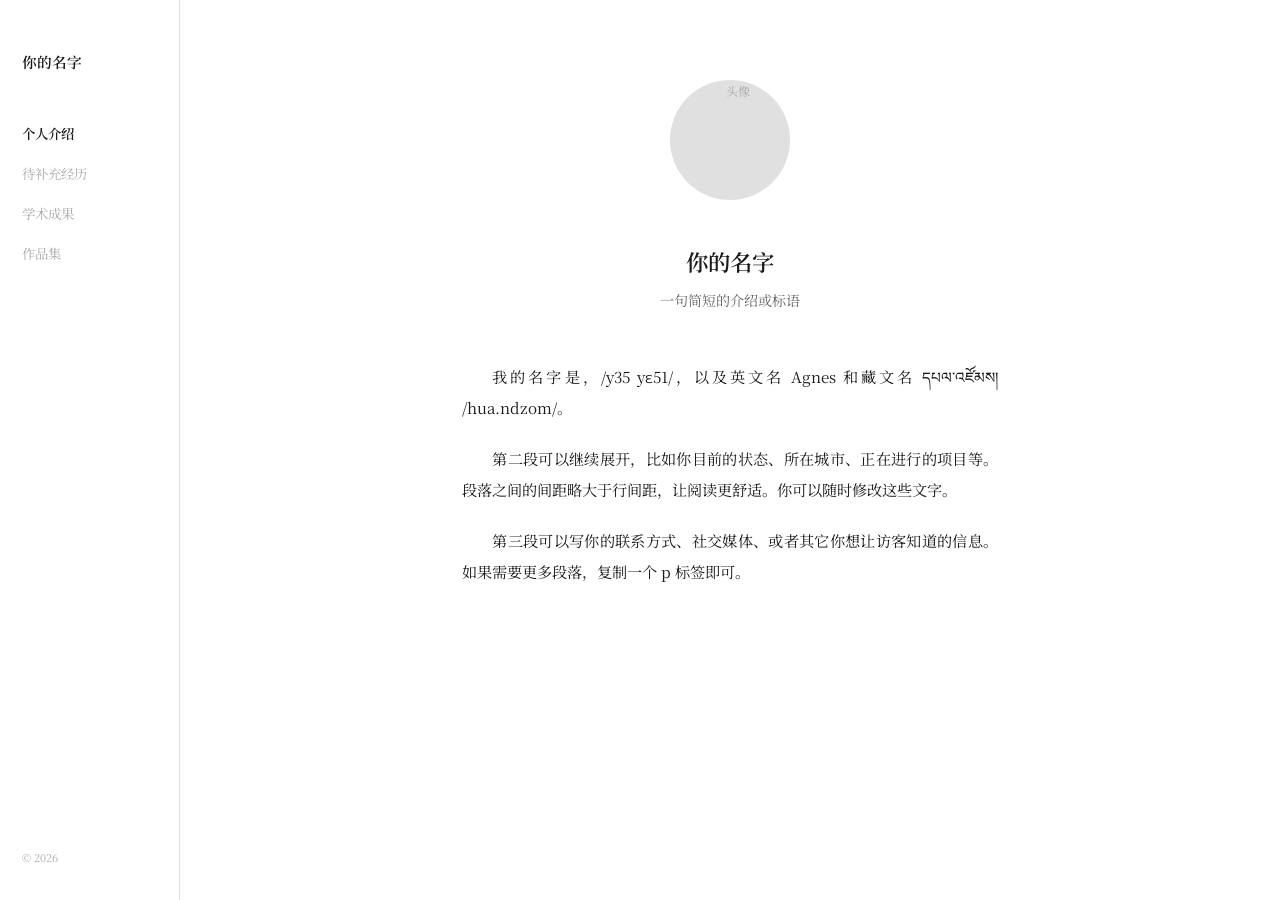
==== index.html @ c1b77a3e "修复头像：将图片放入 .avatar 容器内" ====
<!DOCTYPE html>
<html lang="zh-CN">
<head>
  <meta charset="UTF-8">
  <meta name="viewport" content="width=device-width, initial-scale=1.0">
  <title>个人主页</title>
  <link rel="stylesheet" href="style.css">
</head>
<body>

  <aside class="sidebar">
    <a href="index.html" class="sidebar-name">你的名字</a>
    <button class="mobile-toggle" onclick="document.querySelector('.sidebar-nav').classList.toggle('open')">☰</button>
    <ul class="sidebar-nav">
      <li><a href="index.html" class="active">个人介绍</a></li>
      <li><a href="experience.html">待补充经历</a></li>
      <li><a href="academic.html">学术成果</a></li>
      <li><a href="works/index.html">作品集</a></li>
    </ul>
    <div class="sidebar-footer">© 2026</div>
  </aside>

  <main class="main">
    <div class="content-area">
      <div class="home-centered">

        <div class="avatar"><img src="你的图片.jpeg" alt="头像"></div>

        <h1 class="home-name">你的名字</h1>
        <p class="home-tagline">一句简短的介绍或标语</p>
      </div>

      <div class="home-bio">
        <p>我的名字是，/y35 yɛ51/，以及英文名 Agnes 和藏文名 དཔལ་འཛོམས། /hua.ndzom/。</p>
        <p>第二段可以继续展开，比如你目前的状态、所在城市、正在进行的项目等。段落之间的间距略大于行间距，让阅读更舒适。你可以随时修改这些文字。</p>
        <p>第三段可以写你的联系方式、社交媒体、或者其它你想让访客知道的信息。如果需要更多段落，复制一个 p 标签即可。</p>
      </div>
    </div>
  </main>

</body>
</html>
---- style.css ----
@import url('https://fonts.googleapis.com/css2?family=Noto+Serif+SC:wght@300;400;600&family=Noto+Serif+Tibetan:wght@400;700&family=Libre+Baskerville:ital,wght@0,400;0,700;1,400&display=swap');

@font-face {
  font-family: 'TibetanForce';
  src: url('fonts/NotoSerifTibetan-Regular.ttf') format('truetype');
  font-display: swap;
  unicode-range: U+0F00-0FFF, U+F000-F8FF;
}

@font-face {
  font-family: 'HuiWenMincho';
  src: url('fonts/匯文明朝體.ttf') format('truetype');
  font-weight: normal;
  font-style: normal;
  font-display: swap;
}

:root {
  --black: #1A1A1A;
  --gray: #666666;
  --gray-light: #AAAAAA;
  --rule: #E0E0E0;
  --white: #FFFFFF;
  --sidebar-w: 180px;
  --font-zh: 'Noto Serif SC', serif;
  --font-lat: 'Libre Baskerville', serif;
  --font-tib: 'Noto Serif Tibetan', serif;
}

* { margin: 0; padding: 0; box-sizing: border-box; }

body {
  font-family: 'TibetanForce', var(--font-zh), var(--font-tib);
  background: var(--white);
  color: var(--black);
  line-height: 1.9;
  font-size: 15px;
  -webkit-font-smoothing: antialiased;
}

a {
  color: var(--black);
  text-decoration: none;
  transition: color 0.2s;
}
a:hover { color: var(--gray); }

/* ═══ Sidebar ═══ */
.sidebar {
  position: fixed;
  top: 0; left: 0;
  width: var(--sidebar-w);
  height: 100vh;
  padding: 3rem 1.4rem 2rem;
  display: flex;
  flex-direction: column;
  border-right: 1px solid var(--rule);
  z-index: 100;
  background: var(--white);
}

.sidebar-name {
  font-size: 0.92rem;
  font-weight: 600;
  margin-bottom: 2.5rem;
}

.sidebar-nav { list-style: none; }
.sidebar-nav li { margin-bottom: 0.3rem; }

.sidebar-nav a {
  display: block;
  padding: 0.3rem 0;
  font-size: 0.84rem;
  color: var(--gray-light);
  transition: color 0.2s;
}

.sidebar-nav a:hover { color: var(--black); }
.sidebar-nav a.active { color: var(--black); font-weight: 600; }

.sidebar-footer {
  margin-top: auto;
  font-size: 0.68rem;
  color: var(--gray-light);
}

/* ═══ Main ═══ */
.main {
  margin-left: var(--sidebar-w);
  min-height: 100vh;
  display: flex;
  justify-content: center;
}

.content-area {
  width: 100%;
  max-width: 600px;
  padding: 5rem 2rem;
}

/* ═══ Homepage: centered intro ═══ */
.home-centered {
  text-align: center;
}

.avatar {
  width: 120px;
  height: 120px;
  border-radius: 50%;
  background: var(--rule);
  margin: 0 auto 2.5rem;
  display: flex;
  align-items: center;
  justify-content: center;
  font-size: 0.75rem;
  color: var(--gray-light);
  overflow: hidden;
}

.avatar img {
  width: 100%;
  height: 100%;
  object-fit: cover;
}

.home-name {
  font-size: 1.4rem;
  font-weight: 600;
  margin-bottom: 0.3rem;
}

.home-tagline {
  font-size: 0.88rem;
  color: var(--gray);
  margin-bottom: 3rem;
}

.home-bio {
  text-align: justify;
}

.home-bio p {
  text-indent: 2em;
  margin-bottom: 1.4em;
  line-height: 2;
  font-size: 0.95rem;
}

/* ═══ Subpages ═══ */
.page-title {
  font-size: 1.2rem;
  font-weight: 600;
  margin-bottom: 2.5rem;
  padding-bottom: 0.8rem;
  border-bottom: 1px solid var(--rule);
}

.page-body {
  text-align: justify;
}

.page-body p {
  text-indent: 2em;
  margin-bottom: 1.4em;
  line-height: 2;
  font-size: 0.95rem;
}

.page-body h3 {
  font-size: 1rem;
  font-weight: 600;
  margin-top: 2.5rem;
  margin-bottom: 1rem;
  text-indent: 0;
}

/* ═══ Works: wider content area ═══ */
.content-wide {
  width: 100%;
  max-width: 820px;
  padding: 5rem 2rem;
}

/* ═══ Works Sub-nav ═══ */
.works-nav {
  display: flex;
  flex-wrap: wrap;
  gap: 0.1rem;
  margin-bottom: 2.5rem;
  border-bottom: 1px solid var(--rule);
}

.works-nav a {
  padding: 0.4rem 0.8rem 0.6rem;
  font-size: 0.82rem;
  color: var(--gray-light);
  border-bottom: 2px solid transparent;
  margin-bottom: -1px;
}

.works-nav a:hover { color: var(--black); }

.works-nav a.active {
  color: var(--black);
  border-bottom-color: var(--black);
  font-weight: 600;
}

/* ═══ Masonry ═══ */
.masonry {
  columns: 2;
  column-gap: 2rem;
}

.card {
  break-inside: avoid;
  margin-bottom: 1.6rem;
  padding: 1.5rem;
  border: 1px solid #CCCCCC;
  border-radius: 8px;
  transition: border-color 0.2s;
  font-family: 'HuiWenMincho', var(--font-zh), var(--font-tib);
}

.card:hover {
  border-color: #999999;
}

/* ═══ Audio/Video in cards ═══ */
.card audio {
  width: 100%;
  margin-top: 0.8rem;
  height: 36px;
}

.card video {
  width: 100%;
  margin-top: 0.8rem;
  border: 1px solid var(--rule);
}

.card iframe {
  width: 100%;
  aspect-ratio: 16/9;
  margin-top: 0.8rem;
  border: none;
}

.card-date {
  font-size: 0.72rem;
  color: var(--gray-light);
  margin-bottom: 0.35rem;
}

.card-title {
  font-size: 1.08rem;
  font-weight: 600;
  margin-bottom: 0.5rem;
  line-height: 1.5;
}

.card-body {
  font-size: 1rem;
  line-height: 2;
  color: #333333;
}

.card-body p { margin-bottom: 0.2rem; }
.card-body .spacer { height: 0.8em; }

.card-footer {
  margin-top: 0.8rem;
  display: flex;
  align-items: center;
  justify-content: space-between;
}

.card-tag {
  font-size: 0.7rem;
  color: var(--gray-light);
}

.card-read-more {
  font-size: 0.78rem;
  color: var(--black);
}

.card-read-more:hover { color: var(--gray); }

/* ═══ Article (full text) ═══ */
.article-title {
  font-size: 1.3rem;
  font-weight: 600;
  margin-bottom: 0.4rem;
}

.article-meta {
  font-size: 0.8rem;
  color: var(--gray-light);
  margin-bottom: 2.5rem;
  padding-bottom: 1.2rem;
  border-bottom: 1px solid var(--rule);
}

.article-content {
  text-align: justify;
  font-family: 'HuiWenMincho', var(--font-zh), var(--font-tib);
}

.article-content p {
  text-indent: 2em;
  margin-bottom: 1.4em;
  line-height: 2.2;
  font-size: 0.95rem;
}

.article-content .spacer { height: 1.2em; }

.article-content hr {
  border: none;
  height: 1px;
  background: var(--rule);
  margin: 2.5rem 0;
}

.back-link {
  display: inline-block;
  margin-bottom: 2.5rem;
  font-size: 0.8rem;
  color: var(--gray-light);
}

.back-link:hover { color: var(--black); }

/* ═══ Responsive ═══ */
@media (max-width: 900px) {
  .masonry { columns: 1; }
}

@media (max-width: 768px) {
  :root { --sidebar-w: 0px; }

  .sidebar {
    position: fixed;
    top: 0; left: 0; right: 0;
    width: 100%;
    height: auto;
    flex-direction: row;
    align-items: center;
    padding: 0.8rem 1.2rem;
    border-right: none;
    border-bottom: 1px solid var(--rule);
  }

  .sidebar-name { margin-bottom: 0; margin-right: 1.5rem; }

  .sidebar-nav {
    display: none;
    position: absolute;
    top: 100%; left: 0; right: 0;
    background: var(--white);
    border-bottom: 1px solid var(--rule);
    padding: 0.8rem 1.2rem;
  }

  .sidebar-nav.open { display: block; }
  .sidebar-footer { display: none; }

  .mobile-toggle {
    margin-left: auto;
    background: none;
    border: none;
    font-size: 1.1rem;
    cursor: pointer;
    color: var(--black);
  }

  .main { margin-left: 0; margin-top: 50px; }
  .content-area { padding: 3rem 1.5rem; }
  .content-wide { padding: 3rem 1.5rem; }
}

@media (min-width: 769px) {
  .mobile-toggle { display: none; }
}
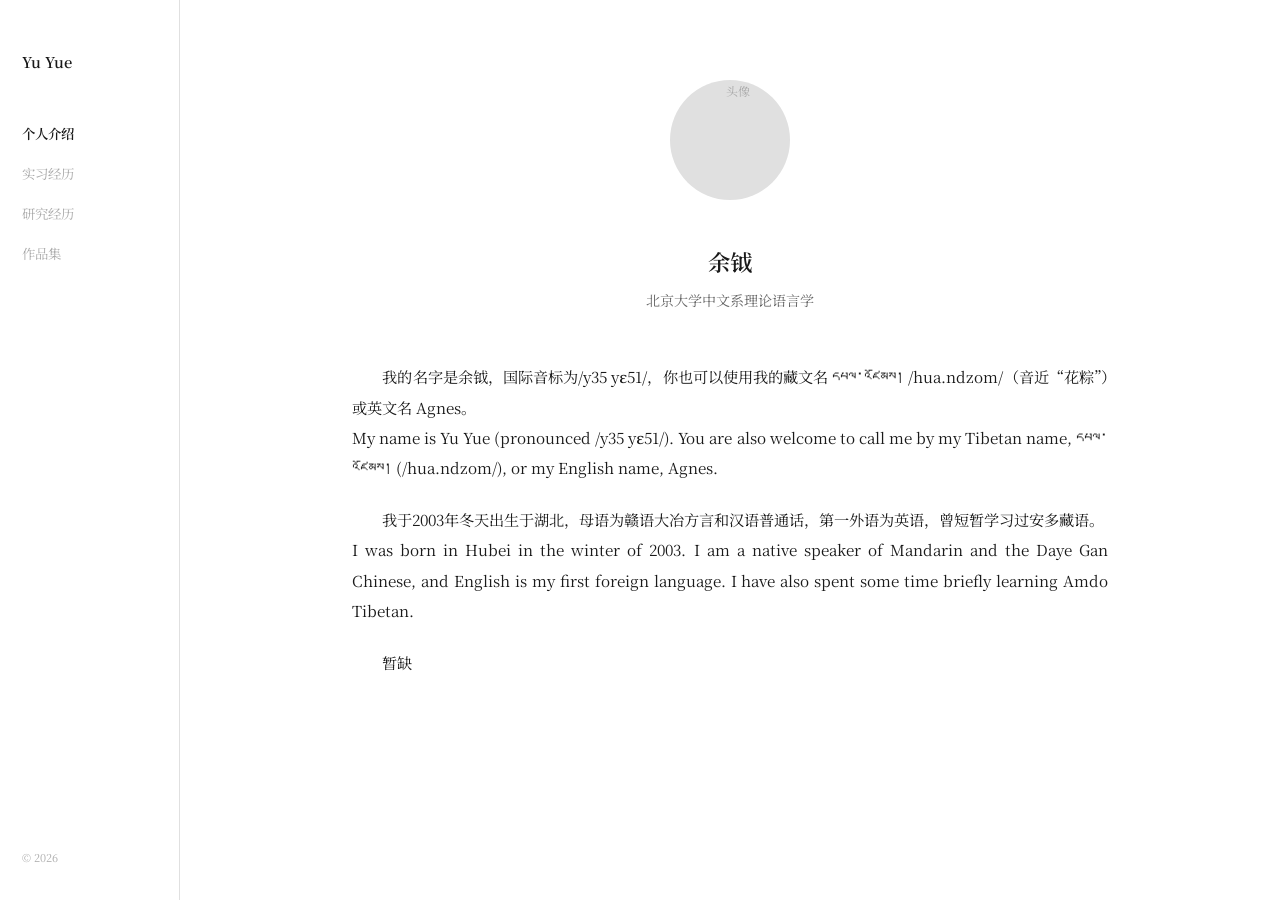
==== commit 3e403172: "index.html" ====
--- a/index.html
+++ b/index.html
@@ -9,12 +9,12 @@
 <body>
 
   <aside class="sidebar">
-    <a href="index.html" class="sidebar-name">你的名字</a>
+    <a href="index.html" class="sidebar-name">Yu Yue</a>
     <button class="mobile-toggle" onclick="document.querySelector('.sidebar-nav').classList.toggle('open')">☰</button>
     <ul class="sidebar-nav">
       <li><a href="index.html" class="active">个人介绍</a></li>
-      <li><a href="experience.html">待补充经历</a></li>
-      <li><a href="academic.html">学术成果</a></li>
+      <li><a href="experience.html">实习经历</a></li>
+      <li><a href="academic.html">研究经历</a></li>
       <li><a href="works/index.html">作品集</a></li>
     </ul>
     <div class="sidebar-footer">© 2026</div>
@@ -26,14 +26,14 @@
 
         <div class="avatar"><img src="你的图片.jpeg" alt="头像"></div>
 
-        <h1 class="home-name">你的名字</h1>
-        <p class="home-tagline">一句简短的介绍或标语</p>
+        <h1 class="home-name">余钺</h1>
+        <p class="home-tagline">北京大学中文系理论语言学</p>
       </div>
 
       <div class="home-bio">
-        <p>我的名字是，/y35 yɛ51/，以及英文名 Agnes 和藏文名 དཔལ་འཛོམས། /hua.ndzom/。</p>
-        <p>第二段可以继续展开，比如你目前的状态、所在城市、正在进行的项目等。段落之间的间距略大于行间距，让阅读更舒适。你可以随时修改这些文字。</p>
-        <p>第三段可以写你的联系方式、社交媒体、或者其它你想让访客知道的信息。如果需要更多段落，复制一个 p 标签即可。</p>
+        <p>我的名字是余钺，国际音标为/y35 yɛ51/，你也可以使用我的藏文名 དཔལ་འཛོམས། /hua.ndzom/（音近“花粽”）或英文名 Agnes。<br>My name is Yu Yue (pronounced /y35 yɛ51/). You are also welcome to call me by my Tibetan name, དཔལ་འཛོམས། (/hua.ndzom/), or my English name, Agnes.</p>
+        <p>我于2003年冬天出生于湖北，母语为赣语大冶方言和汉语普通话，第一外语为英语，曾短暂学习过安多藏语。<br>I was born in Hubei in the winter of 2003. I am a native speaker of Mandarin and the Daye Gan Chinese, and English is my first foreign language. I have also spent some time briefly learning Amdo Tibetan.</p>
+        <p>暂缺</p>
       </div>
     </div>
   </main>
--- a/style.css
+++ b/style.css
@@ -1,15 +1,15 @@
-@import url('https://fonts.googleapis.com/css2?family=Noto+Serif+SC:wght@300;400;600&family=Noto+Serif+Tibetan:wght@400;700&family=Libre+Baskerville:ital,wght@0,400;0,700;1,400&display=swap');
+@import url('https://fonts.googleapis.com/css2?family=Noto+Serif+SC:wght@300;400;600&family=Libre+Baskerville:ital,wght@0,400;0,700;1,400&display=swap');
 
 @font-face {
-  font-family: 'TibetanForce';
-  src: url('fonts/NotoSerifTibetan-Regular.ttf') format('truetype');
+  font-family: 'Noto Serif Tibetan';
+  src: url('fonts/NotoSerifTibetan-Regular.woff2') format('woff2');
+  font-weight: 100 900;
   font-display: swap;
-  unicode-range: U+0F00-0FFF, U+F000-F8FF;
 }
 
 @font-face {
   font-family: 'HuiWenMincho';
-  src: url('fonts/匯文明朝體.ttf') format('truetype');
+  src: url('fonts/匯文明朝體.woff2') format('woff2');
   font-weight: normal;
   font-style: normal;
   font-display: swap;
@@ -30,7 +30,7 @@
 * { margin: 0; padding: 0; box-sizing: border-box; }
 
 body {
-  font-family: 'TibetanForce', var(--font-zh), var(--font-tib);
+  font-family: 'Noto Serif Tibetan', 'Noto Serif SC', 'Libre Baskerville', serif;
   background: var(--white);
   color: var(--black);
   line-height: 1.9;
@@ -95,7 +95,7 @@
 
 .content-area {
   width: 100%;
-  max-width: 600px;
+  max-width: 820px;
   padding: 5rem 2rem;
 }
 
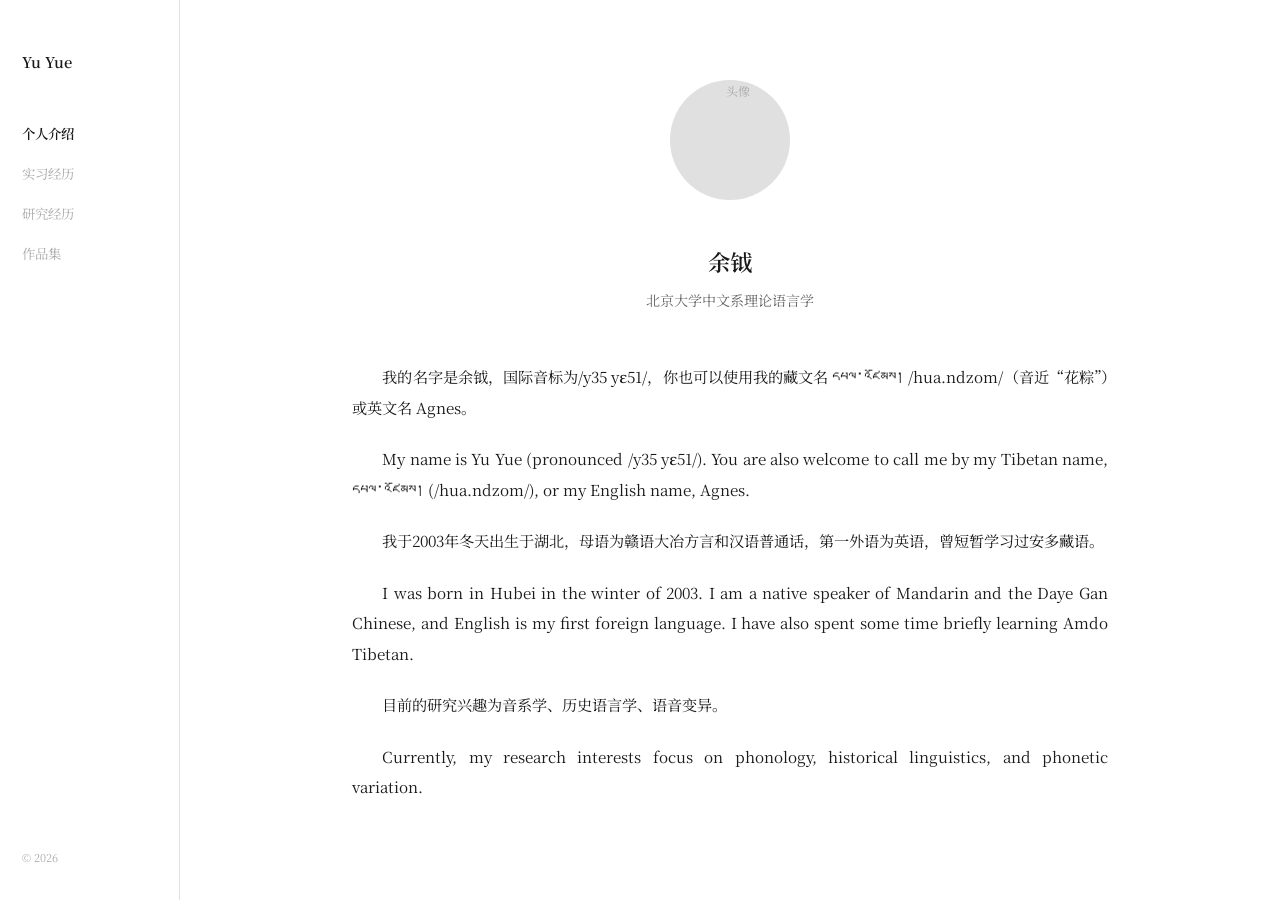
==== commit 863efa82: "index.html" ====
--- a/index.html
+++ b/index.html
@@ -31,9 +31,12 @@
       </div>
 
       <div class="home-bio">
-        <p>我的名字是余钺，国际音标为/y35 yɛ51/，你也可以使用我的藏文名 དཔལ་འཛོམས། /hua.ndzom/（音近“花粽”）或英文名 Agnes。<br>My name is Yu Yue (pronounced /y35 yɛ51/). You are also welcome to call me by my Tibetan name, དཔལ་འཛོམས། (/hua.ndzom/), or my English name, Agnes.</p>
-        <p>我于2003年冬天出生于湖北，母语为赣语大冶方言和汉语普通话，第一外语为英语，曾短暂学习过安多藏语。<br>I was born in Hubei in the winter of 2003. I am a native speaker of Mandarin and the Daye Gan Chinese, and English is my first foreign language. I have also spent some time briefly learning Amdo Tibetan.</p>
-        <p>暂缺</p>
+        <p>我的名字是余钺，国际音标为/y35 yɛ51/，你也可以使用我的藏文名 དཔལ་འཛོམས། /hua.ndzom/（音近“花粽”）或英文名 Agnes。</p>
+        <p>My name is Yu Yue (pronounced /y35 yɛ51/). You are also welcome to call me by my Tibetan name, དཔལ་འཛོམས། (/hua.ndzom/), or my English name, Agnes.</p>
+        <p>我于2003年冬天出生于湖北，母语为赣语大冶方言和汉语普通话，第一外语为英语，曾短暂学习过安多藏语。</p>
+        <p>I was born in Hubei in the winter of 2003. I am a native speaker of Mandarin and the Daye Gan Chinese, and English is my first foreign language. I have also spent some time briefly learning Amdo Tibetan.</p>
+        <p>目前的研究兴趣为音系学、历史语言学、语音变异。</p>
+        <p>Currently, my research interests focus on phonology, historical linguistics, and phonetic variation.</p>
       </div>
     </div>
   </main>
